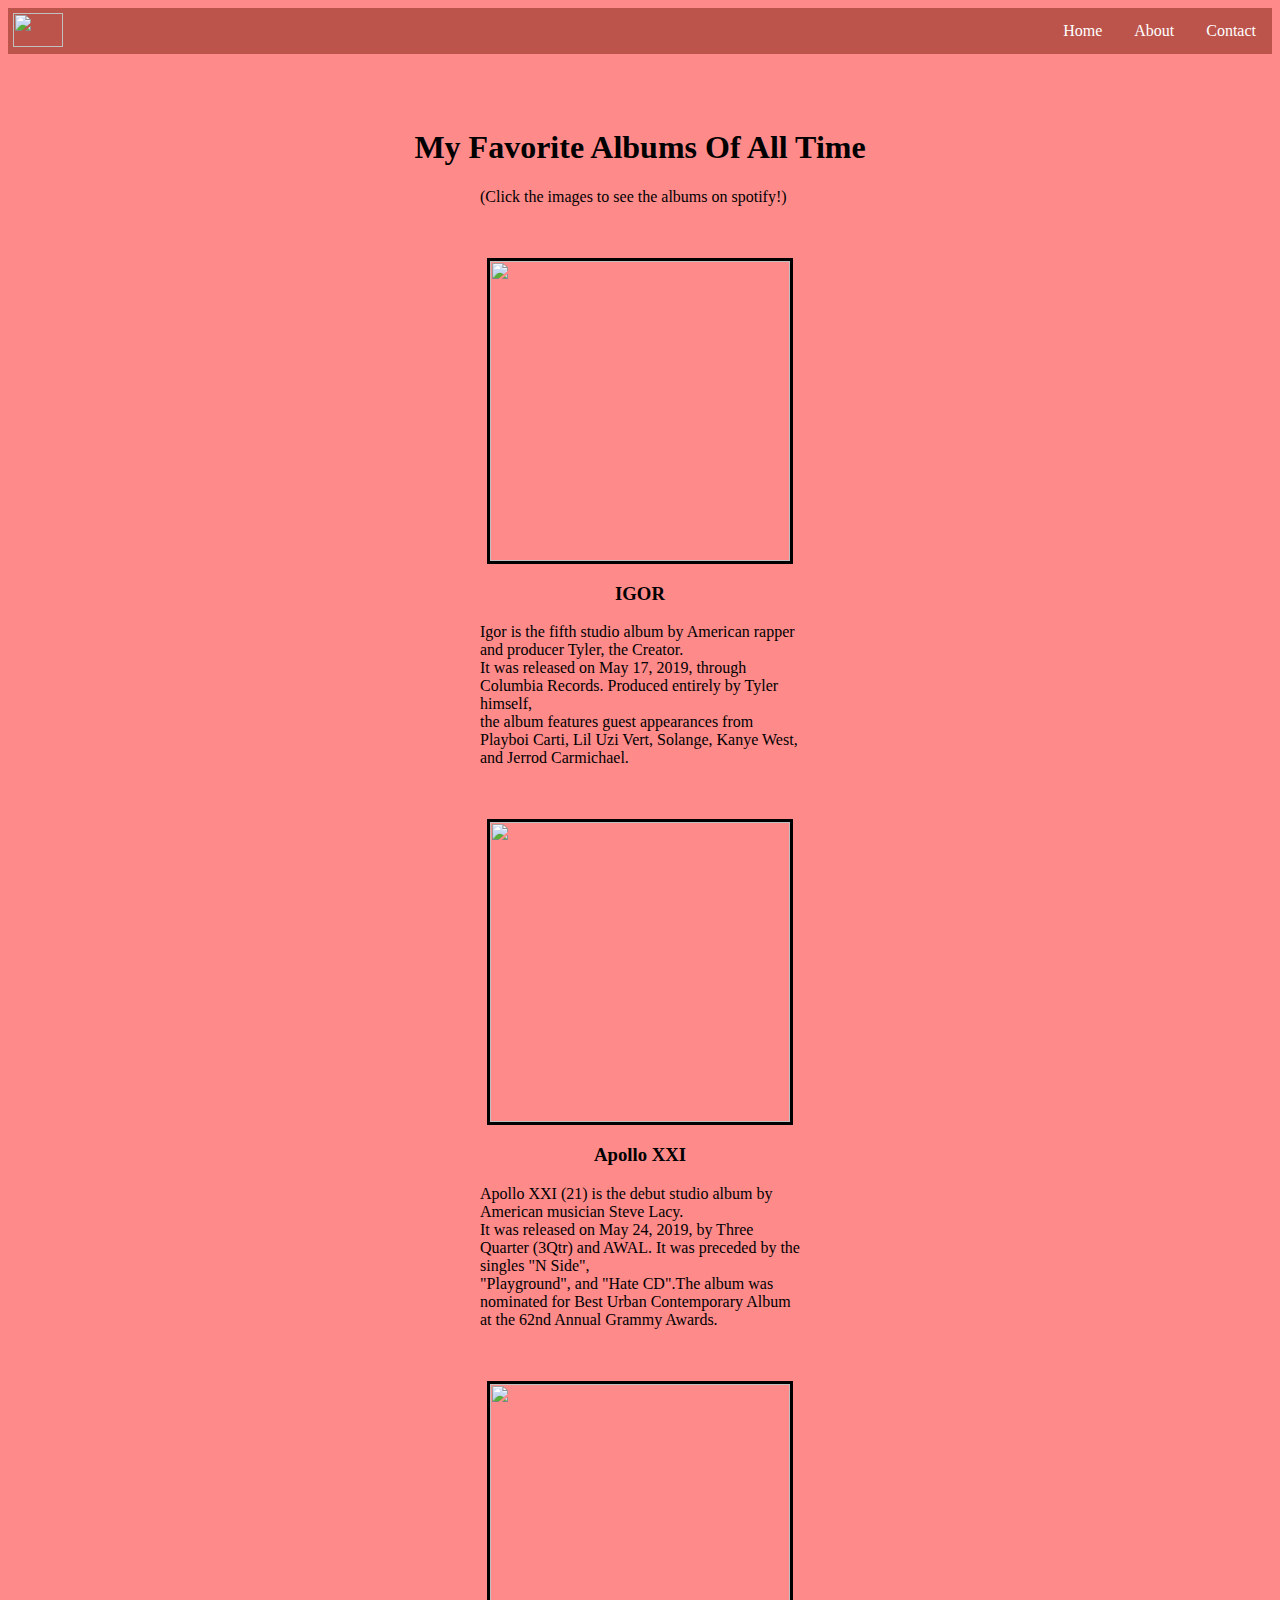
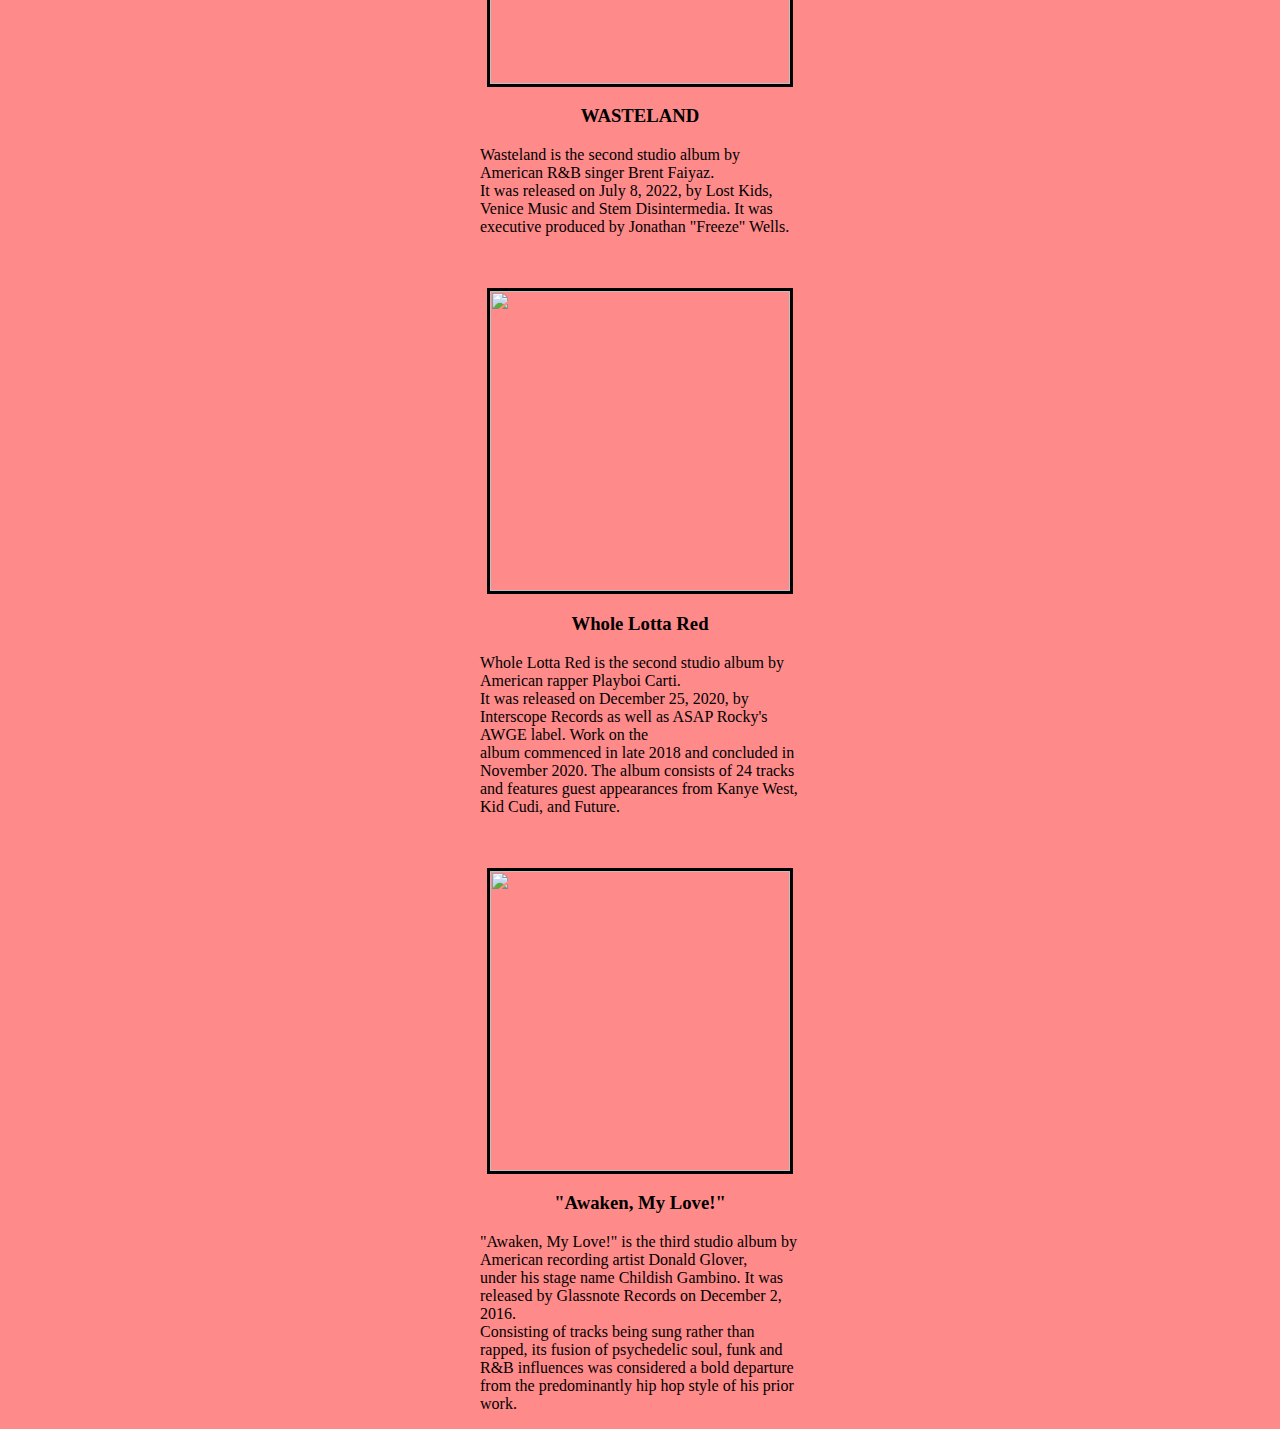
==== index.html @ 3e21e7a2 "Add files via upload" ====
<!DOCTYPE html>
<html>
	<head>
		<title>My favorite albums</title>
		<link rel="stylesheet" href="Style.css">
		<meta charset = "UTF-8">
        <meta name = "author" content = "Matt Torcende"> 
        <meta name = "keyword" content = "auo">
	</head>
	<body>
		<nav>
			<ul>
				<li class="logu"><img src="assets/logo.png" class="logo"></li>
				<li class="button"><a href="Contact.html">Contact</a></li>
				<li class="button"><a href="About.html">About</a></li>
				<li class="button"><a href="index.html">Home</a></li>
			</ul>
		</nav>
		<br>
		<br>
		<br>
		<div>
			<h1>My Favorite Albums Of All Time</h1>
			<p>(Click the images to see the albums on spotify!)</p>
		</div>
		<br>
		<br>
		<div>
			<a href="https://open.spotify.com/album/5zi7WsKlIiUXv09tbGLKsE?si=pXNiXh55QGqnD94dCCvYXQ"><img src="assets/igor.JPG" class="albums"></a>
			<h3>IGOR</h3>
			<p>Igor is the fifth studio album by American rapper and producer Tyler, the Creator.<br> It was released on May 17, 2019, through Columbia Records. Produced entirely by Tyler himself,<br> the album features guest appearances from Playboi Carti, Lil Uzi Vert, Solange, Kanye West, and Jerrod Carmichael.</p>
		</div>
		<br>
		<br>
		<div>
			<a href="https://open.spotify.com/album/4hvsfS6cytmO16IfAptVA9?si=bbONXl7_TFeIpHrAVP9HxQ"><img src="assets/apolloxxi.JPG" class="albums"></a>
			<h3>Apollo XXI</h3>
			<p>Apollo XXI (21) is the debut studio album by American musician Steve Lacy.<br> It was released on May 24, 2019, by Three Quarter (3Qtr) and AWAL. It was preceded by the singles "N Side",<br> "Playground", and "Hate CD".The album was nominated for Best Urban Contemporary Album at the 62nd Annual Grammy Awards.</p>
		</div>
		<br>
		<br>
		<div>
			<a href="https://open.spotify.com/album/0PHMNbcgHfzSUALlfk7wGg?si=e1h4SJyoQGa6eRH40RZ85g"><img src="assets/wasteland.png" class="albums"></a>
			<h3>WASTELAND</h3>
			<p>Wasteland is the second studio album by American R&B singer Brent Faiyaz.<br> It was released on July 8, 2022, by Lost Kids, Venice Music and Stem Disintermedia. It was executive produced by Jonathan "Freeze" Wells.</p>
		</div>
		<br>
		<br>
		<div>
			<a href="https://open.spotify.com/album/2QRedhP5RmKJiJ1i8VgDGR?si=9gZRH8WUT4qBgbsl64XFLg"><img src="assets/whole lotta red.png" class="albums"></a>
			<h3>Whole Lotta Red</h3>
			<p>Whole Lotta Red is the second studio album by American rapper Playboi Carti.<br> It was released on December 25, 2020, by Interscope Records as well as ASAP Rocky's AWGE label. Work on the <br>album commenced in late 2018 and concluded in November 2020. The album consists of 24 tracks and features guest appearances from Kanye West, Kid Cudi, and Future.</p>
		</div>
		<br>
		<br>
		<div>
			<a href="https://open.spotify.com/album/4Carzsnpd6yvuHZ49I0oz8?si=oX4mOv57SzGyBvyzsTl7-w"><img src="assets/awaken my love.png" class="albums"></a>
			<h3>"Awaken, My Love!"</h3>
			<p>"Awaken, My Love!" is the third studio album by American recording artist Donald Glover,<br> under his stage name Childish Gambino. It was released by Glassnote Records on December 2, 2016.<br> Consisting of tracks being sung rather than rapped, its fusion of psychedelic soul, funk and R&B influences was considered a bold departure from the predominantly hip hop style of his prior work.</p>
		</div>
	</body>
</html>
---- Style.css ----
.albums{
	height: 300px;
	width: 300px;
	border: solid;
	border-color: black;
	display: flex;
	margin-left: auto;
    margin-right: auto 
	
}
body{
	background-color: #FF8A8A;
	font-family: "Times New Roman",Serif;
}
ul {
  list-style-type: none;
  margin: 0;
  padding: 0;
  overflow: hidden;
  background-color: #BC544B;
}

.logu{
  float: left;
}

.button{
	float: right;
}

li a {
  display: block;
  color: white;
  text-align: center;
  padding: 14px 16px;
  text-decoration: none;
}
li a:hover {
  background-color: #D21404;
}
.logo{
	height: 34px;
	width: 50px;
	margin: 10%;
}
p {
	margin-left: auto;
	margin-right: auto;
	width: 20em;
}
h3{
	text-align: center;
}
h2 {
	text-align: center;
}
h1 {
	text-align: center;
}
.contact {
	text-decoration: none;
	color:black;
	text-align: center;
}
.jose {
	margin-left: 38%;
	width: 310px;
	height: 300px;
	border: solid;
	border-color: black;
}
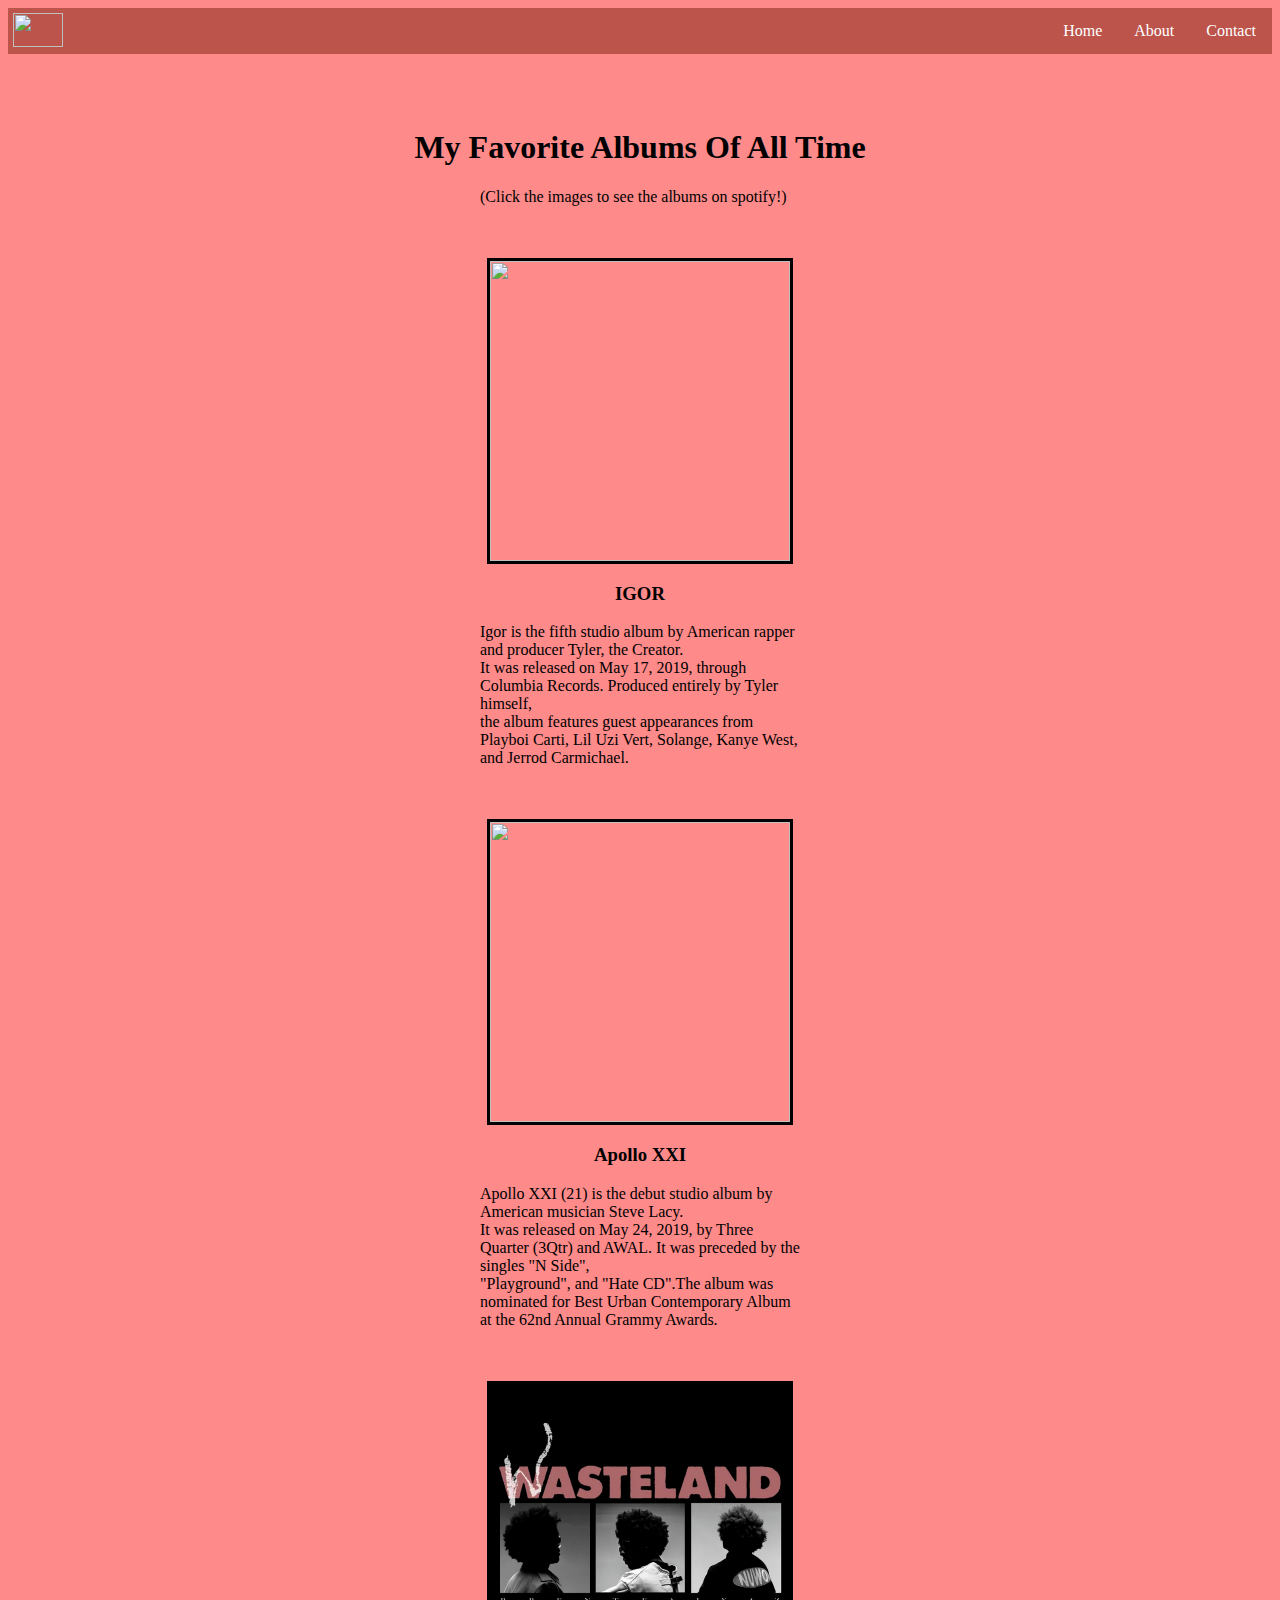
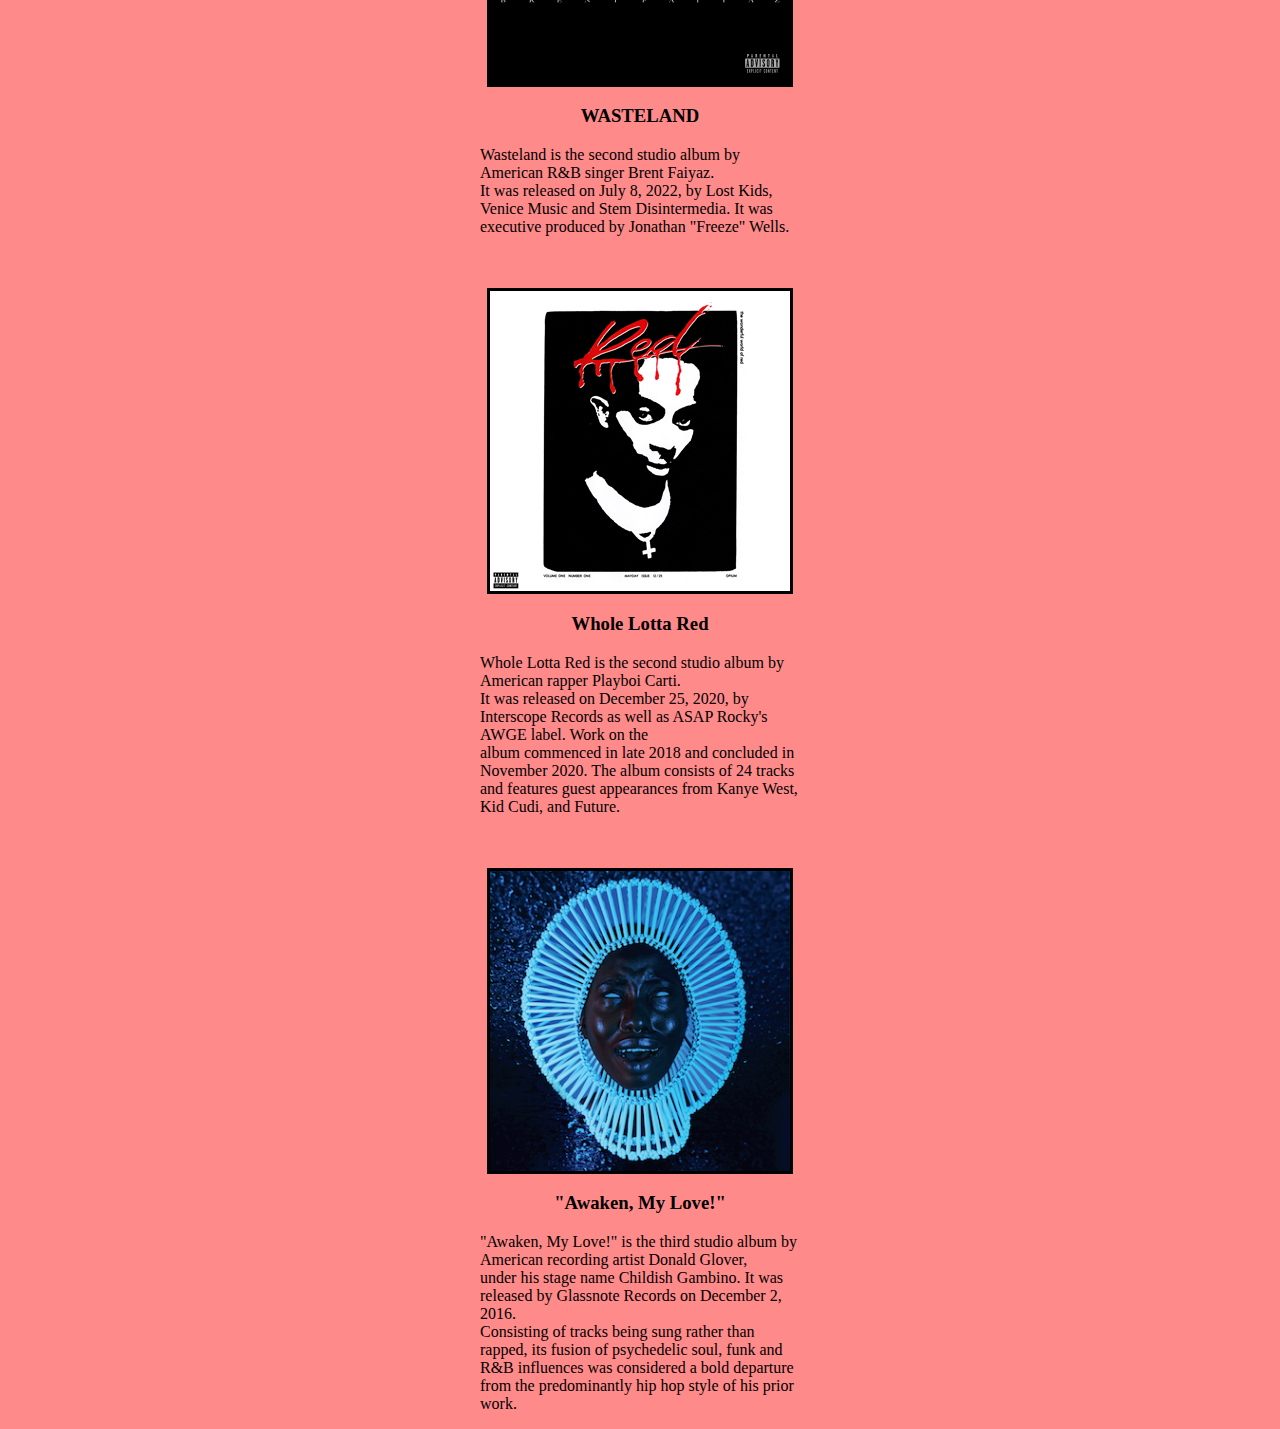
==== commit 9ebbf956: "Update index.html" ====
--- a/index.html
+++ b/index.html
@@ -26,37 +26,37 @@
 		<br>
 		<br>
 		<div>
-			<a href="https://open.spotify.com/album/5zi7WsKlIiUXv09tbGLKsE?si=pXNiXh55QGqnD94dCCvYXQ"><img src="assets/igor.JPG" class="albums"></a>
+			<a href="https://open.spotify.com/album/5zi7WsKlIiUXv09tbGLKsE?si=pXNiXh55QGqnD94dCCvYXQ"><img src="igor.JPG" class="albums"></a>
 			<h3>IGOR</h3>
 			<p>Igor is the fifth studio album by American rapper and producer Tyler, the Creator.<br> It was released on May 17, 2019, through Columbia Records. Produced entirely by Tyler himself,<br> the album features guest appearances from Playboi Carti, Lil Uzi Vert, Solange, Kanye West, and Jerrod Carmichael.</p>
 		</div>
 		<br>
 		<br>
 		<div>
-			<a href="https://open.spotify.com/album/4hvsfS6cytmO16IfAptVA9?si=bbONXl7_TFeIpHrAVP9HxQ"><img src="assets/apolloxxi.JPG" class="albums"></a>
+			<a href="https://open.spotify.com/album/4hvsfS6cytmO16IfAptVA9?si=bbONXl7_TFeIpHrAVP9HxQ"><img src="apolloxxi.JPG" class="albums"></a>
 			<h3>Apollo XXI</h3>
 			<p>Apollo XXI (21) is the debut studio album by American musician Steve Lacy.<br> It was released on May 24, 2019, by Three Quarter (3Qtr) and AWAL. It was preceded by the singles "N Side",<br> "Playground", and "Hate CD".The album was nominated for Best Urban Contemporary Album at the 62nd Annual Grammy Awards.</p>
 		</div>
 		<br>
 		<br>
 		<div>
-			<a href="https://open.spotify.com/album/0PHMNbcgHfzSUALlfk7wGg?si=e1h4SJyoQGa6eRH40RZ85g"><img src="assets/wasteland.png" class="albums"></a>
+			<a href="https://open.spotify.com/album/0PHMNbcgHfzSUALlfk7wGg?si=e1h4SJyoQGa6eRH40RZ85g"><img src="wasteland.png" class="albums"></a>
 			<h3>WASTELAND</h3>
 			<p>Wasteland is the second studio album by American R&B singer Brent Faiyaz.<br> It was released on July 8, 2022, by Lost Kids, Venice Music and Stem Disintermedia. It was executive produced by Jonathan "Freeze" Wells.</p>
 		</div>
 		<br>
 		<br>
 		<div>
-			<a href="https://open.spotify.com/album/2QRedhP5RmKJiJ1i8VgDGR?si=9gZRH8WUT4qBgbsl64XFLg"><img src="assets/whole lotta red.png" class="albums"></a>
+			<a href="https://open.spotify.com/album/2QRedhP5RmKJiJ1i8VgDGR?si=9gZRH8WUT4qBgbsl64XFLg"><img src="whole lotta red.png" class="albums"></a>
 			<h3>Whole Lotta Red</h3>
 			<p>Whole Lotta Red is the second studio album by American rapper Playboi Carti.<br> It was released on December 25, 2020, by Interscope Records as well as ASAP Rocky's AWGE label. Work on the <br>album commenced in late 2018 and concluded in November 2020. The album consists of 24 tracks and features guest appearances from Kanye West, Kid Cudi, and Future.</p>
 		</div>
 		<br>
 		<br>
 		<div>
-			<a href="https://open.spotify.com/album/4Carzsnpd6yvuHZ49I0oz8?si=oX4mOv57SzGyBvyzsTl7-w"><img src="assets/awaken my love.png" class="albums"></a>
+			<a href="https://open.spotify.com/album/4Carzsnpd6yvuHZ49I0oz8?si=oX4mOv57SzGyBvyzsTl7-w"><img src="awaken my love.png" class="albums"></a>
 			<h3>"Awaken, My Love!"</h3>
 			<p>"Awaken, My Love!" is the third studio album by American recording artist Donald Glover,<br> under his stage name Childish Gambino. It was released by Glassnote Records on December 2, 2016.<br> Consisting of tracks being sung rather than rapped, its fusion of psychedelic soul, funk and R&B influences was considered a bold departure from the predominantly hip hop style of his prior work.</p>
 		</div>
 	</body>
-</html>+</html>
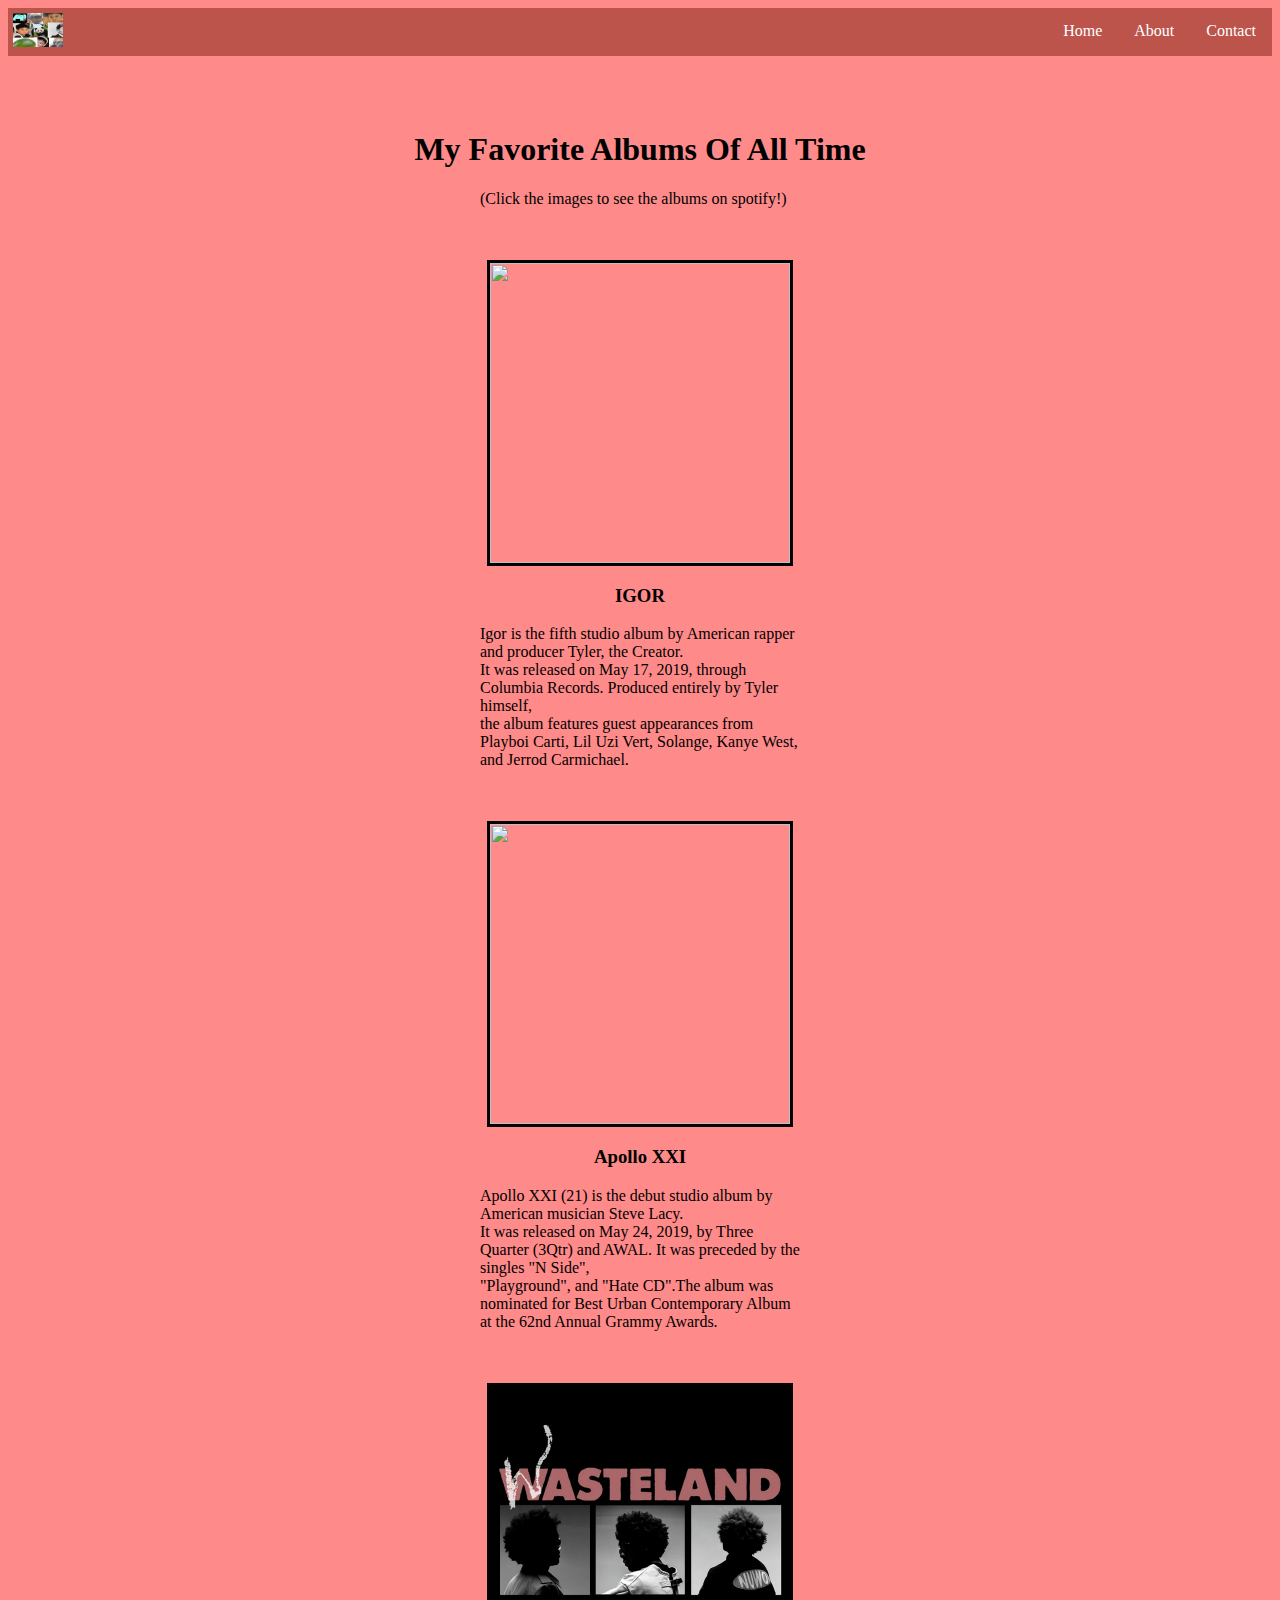
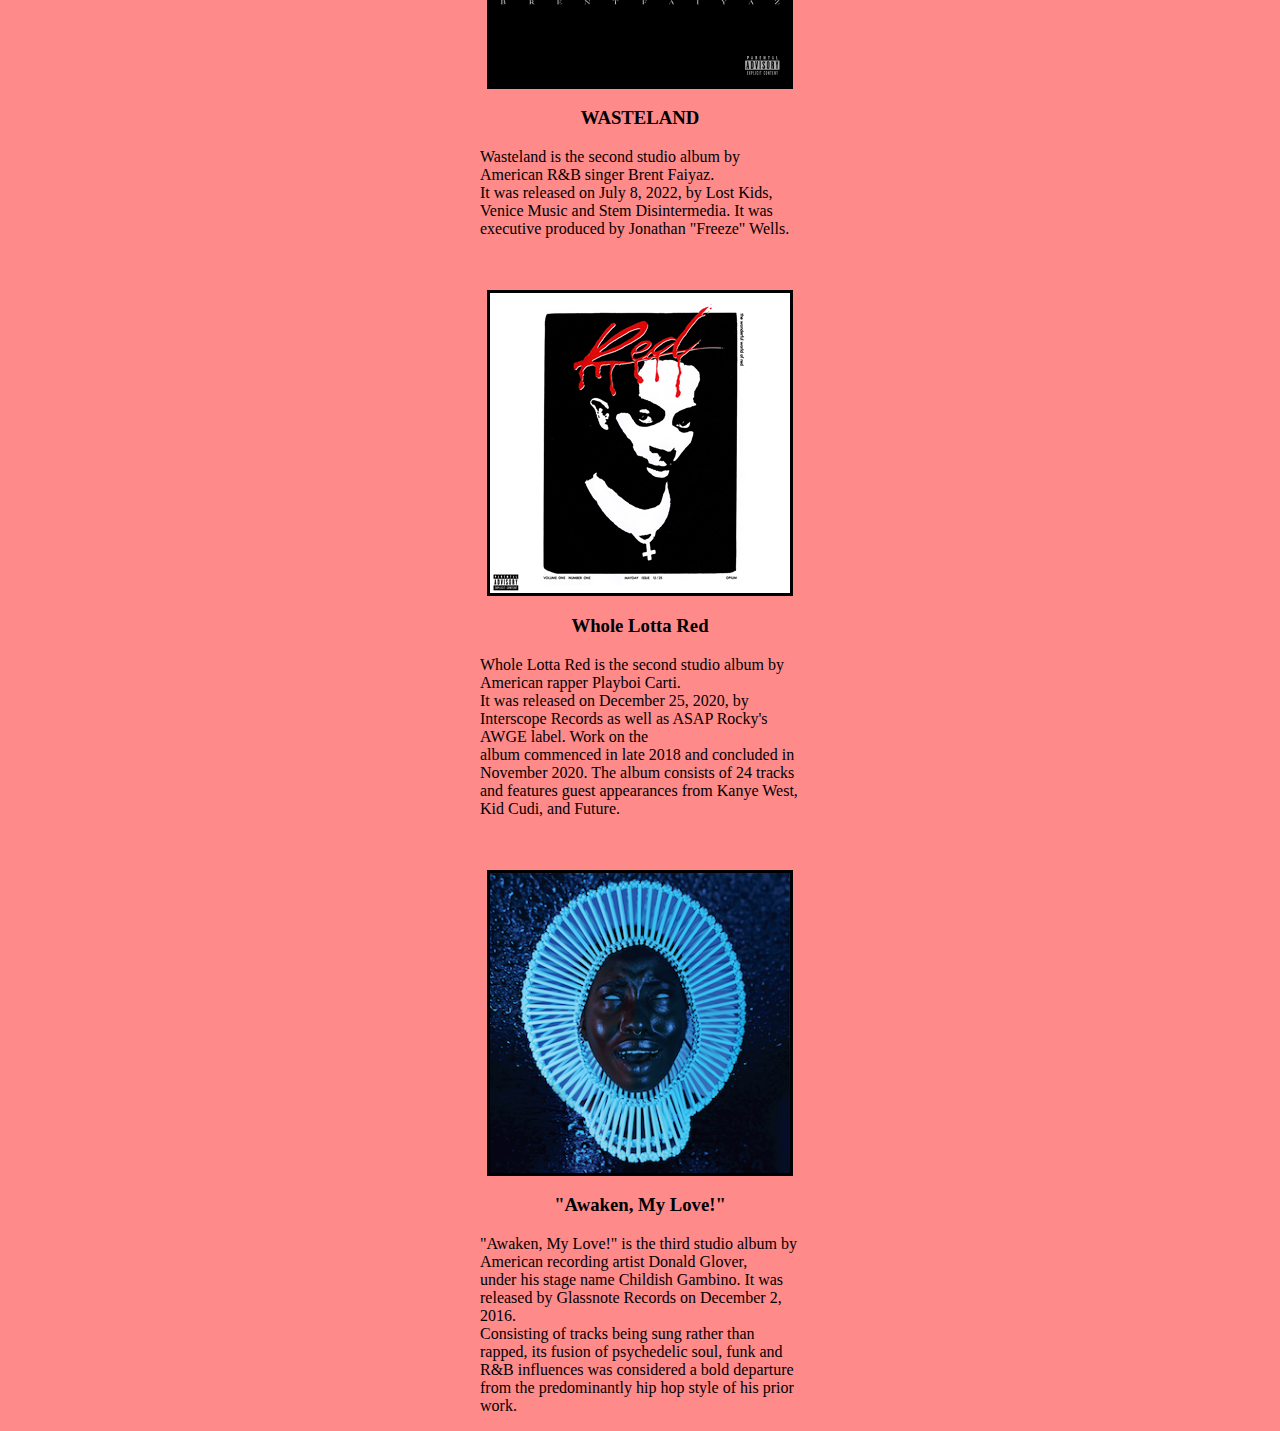
==== commit 647df505: "Update index.html" ====
--- a/index.html
+++ b/index.html
@@ -10,7 +10,7 @@
 	<body>
 		<nav>
 			<ul>
-				<li class="logu"><img src="assets/logo.png" class="logo"></li>
+				<li class="logu"><img src="logo.png" class="logo"></li>
 				<li class="button"><a href="Contact.html">Contact</a></li>
 				<li class="button"><a href="About.html">About</a></li>
 				<li class="button"><a href="index.html">Home</a></li>
